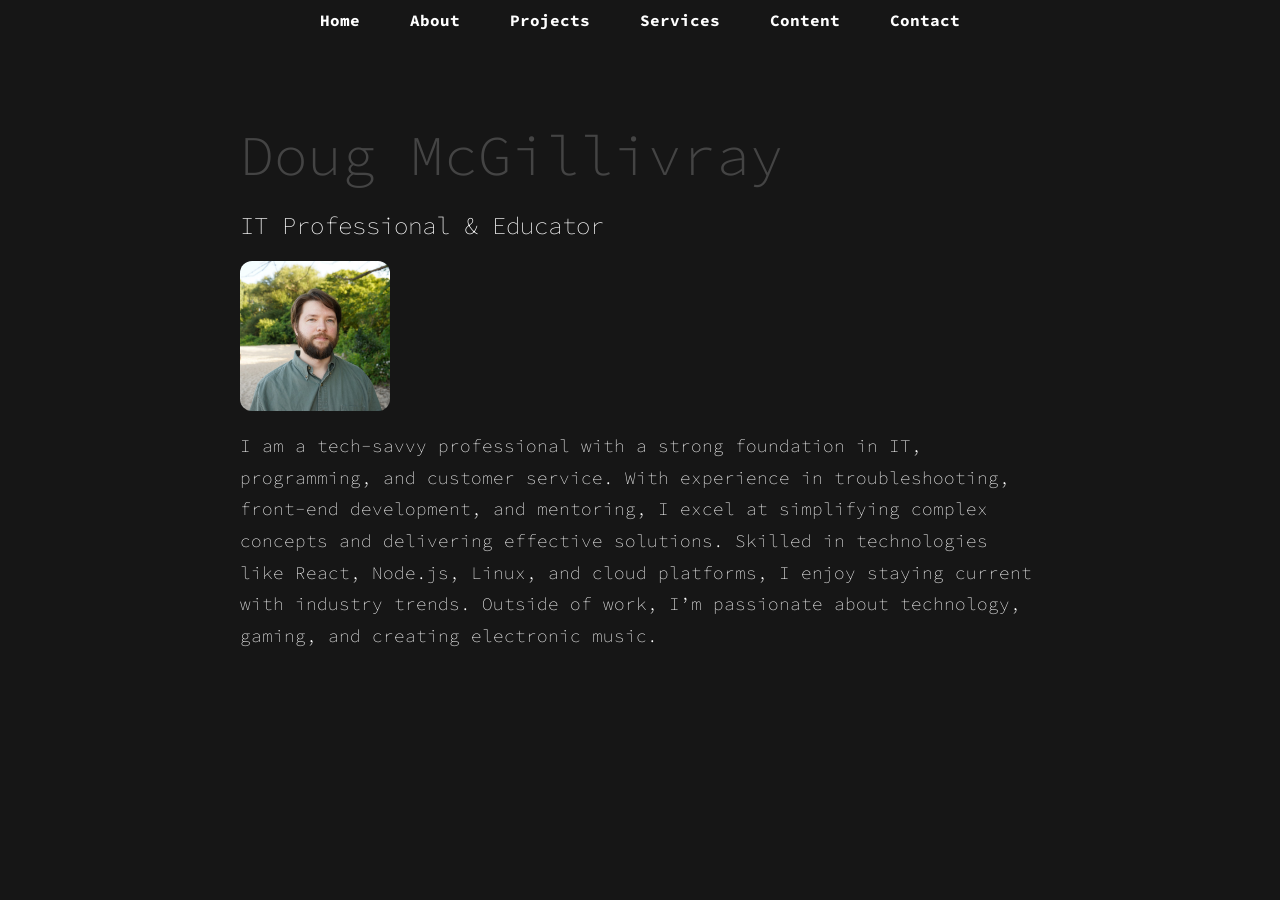
==== index.html @ 5a311fc6 "added professional title on homepage" ====
<!DOCTYPE html>
<html lang="en">

<head>
    <meta charset="UTF-8">
    <meta name="viewport" content="width=device-width, initial-scale=1.0">
    <title>Doug McGillivray</title>
    <link rel="stylesheet" href="style.css">
    <link rel="preconnect" href="https://fonts.googleapis.com">
    <link rel="preconnect" href="https://fonts.gstatic.com" crossorigin>
    <link href="https://fonts.googleapis.com/css2?family=Source+Code+Pro:ital,wght@0,200..900;1,200..900&display=swap"
        rel="stylesheet">
</head>

<body>
    <header>
        <nav>
            <ul>
                <li><a href="#" onclick="navigateTo('home')">Home</a></li>
                <li><a href="#" onclick="navigateTo('about')">About</a></li>
                <li><a href="#" onclick="navigateTo('projects')">Projects</a></li>
                <li><a href="#" onclick="navigateTo('services')">Services</a></li>
                <li><a href="#" onclick="navigateTo('content')">Content</a></li>
                <li><a href="#" onclick="navigateTo('contact')">Contact</a></li>
            </ul>
        </nav>
    </header>
    <main id="content">
        <h1>Doug McGillivray</h1>
        <h2>IT Professional & Educator</h2>
        <img src="/assets/profile_photo.JPG" alt="Portrait photo of Doug McGillivray" />
        <p>I am a tech-savvy professional with a strong foundation in IT, programming, and customer service. With
            experience in troubleshooting, front-end development, and mentoring, I excel at simplifying complex concepts
            and delivering effective solutions. Skilled in technologies like React, Node.js, Linux, and cloud platforms,
            I enjoy staying current with industry trends. Outside of work, I’m passionate about technology, gaming, and
            creating electronic music.</p>
    </main>
    <script src="script.js"></script>
</body>

</html>
---- style.css ----
/* ------- OVERALL ------- */

* {
  font-family: "Source Code Pro", monospace;
}

body {
  margin: 0;
  padding: 0;
  background-color: rgb(22, 22, 22);
  color: white;
}

/* ------- NAVBAR ------- */

header nav {
  /* background-color: #000; */
  padding: 10px 0;
  position: sticky;
  width: 100%;
  top: 0;
  z-index: 1000;
  display: flex;
  justify-content: space-evenly;
  align-items: center;
}

/* Navbar links */
header nav ul {
  list-style: none;
  margin: 0;
  padding: 0;
  display: flex;
  gap: 20px;
}

header nav ul li {
  display: inline;
}

header nav ul li a {
  text-decoration: none;
  color: white;
  font-weight: bold;
  padding: 10px 15px;
  transition: color 0.3s ease;
}

/* Hover effect */
header nav ul li a:hover {
  color: rgb(192, 86, 0);
}

/* ------- MAIN PAGE CONTENT ------- */
main {
  margin: 20px;
  padding: 0 40px;
  max-width: 800px;
  margin-left: auto;
  margin-right: auto;
  margin-top: 80px;
}

/* Headings styling */
main h1 {
  font-size: 3.5em;
  font-weight: 300;
  margin-top: 0;
  color: #444;
  margin-bottom: 20px;
}

main h2 {
  font-weight: 200;
}

/* Image styling */
main img {
  display: block;
  width: 150px;
  height: auto;
  border-radius: 12px;
  margin-bottom: 20px;
}

/* Paragraph styling */
main p {
  line-height: 1.8;
  font-size: 1.1em;
  margin-bottom: 20px;
  font-weight: 200;
}

/* Remove default styles for email links */
a[href^="mailto:"] {
  text-decoration: none;
  color: inherit;
}

/* Add hover effect for email link */
a[href^="mailto:"]:hover {
  color: rgb(192, 86, 0);
  text-decoration: underline;
}

.services-list li {
  margin-bottom: 10px;
}

/* ------- MEDIA QUERIES ------- */

/* For devices with a max-width of 768px (tablets and smaller) */
@media screen and (max-width: 768px) {
  /* Adjust the navbar layout */
  header nav ul {
    flex-direction: column;
    align-items: center;
  }

  header nav ul li {
    margin-bottom: 10px;
  }

  /* Adjust the main content */
  main {
    padding: 0 20px;
    margin-top: 60px;
  }

  /* Adjust the image size */
  main img {
    width: 120px;
  }

  /* Adjust the heading font size */
  main h1 {
    font-size: 2.5em;
  }

  /* Adjust the paragraph font size */
  main p {
    font-size: 1em;
  }
}

/* For devices with a max-width of 480px (small phones) */
@media screen and (max-width: 480px) {
  /* Further reduce the navbar item spacing */
  header nav ul li {
    margin-bottom: 5px;
  }

  /* Adjust the main content */
  main {
    padding: 0 10px;
    margin-top: 60px;
  }

  /* Adjust the image size */
  main img {
    width: 100px;
  }

  /* Further reduce heading font size */
  main h1 {
    font-size: 2em;
  }

  /* Further reduce paragraph font size */
  main p {
    font-size: 0.9em;
  }
}
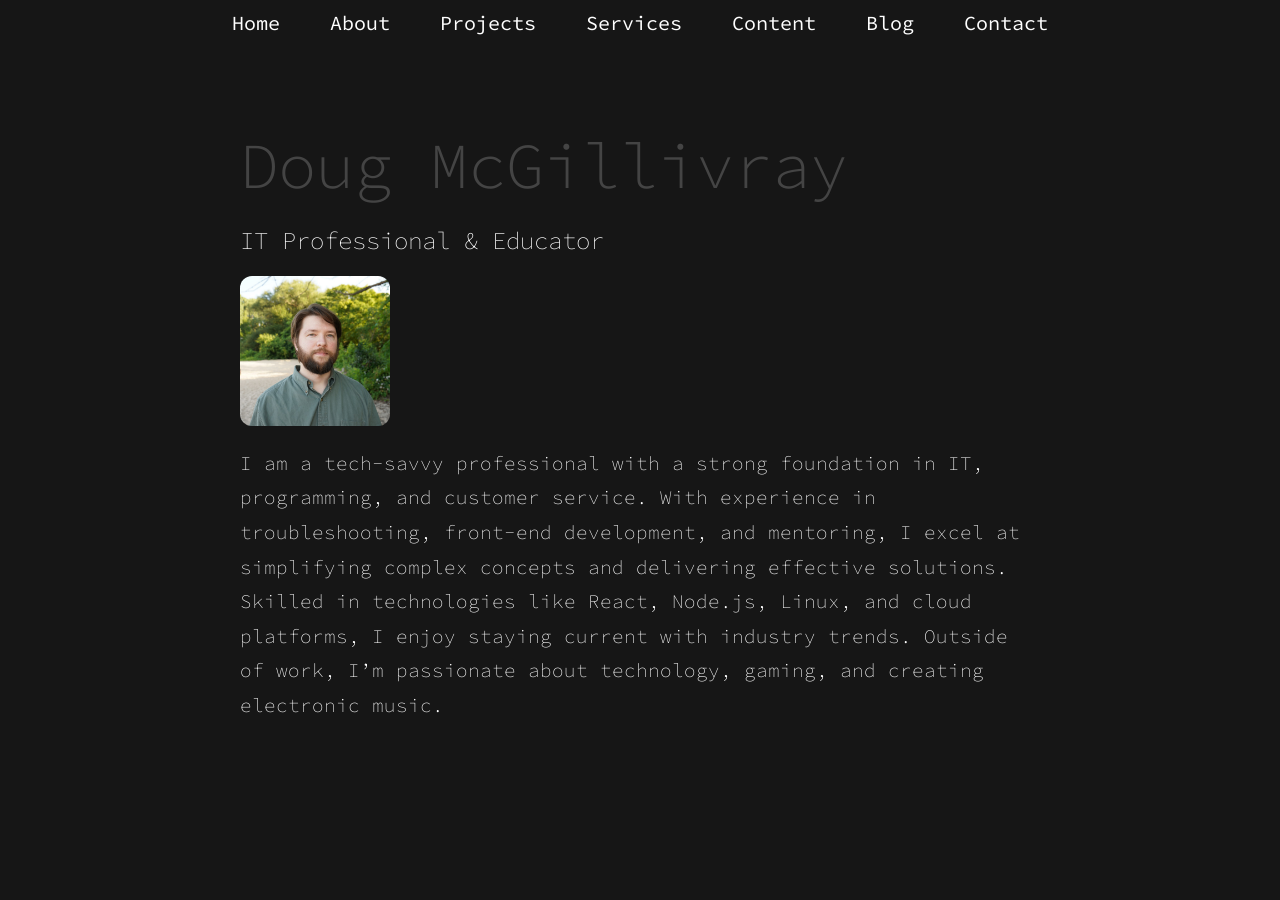
==== commit a04d29b1: "added blog component with proper styling" ====
--- a/index.html
+++ b/index.html
@@ -14,13 +14,17 @@
 
 <body>
     <header>
-        <nav>
+        <button class="toggle-button" id="toggle-button">
+            ☰
+        </button>
+        <nav id="navbar">
             <ul>
                 <li><a href="#" onclick="navigateTo('home')">Home</a></li>
                 <li><a href="#" onclick="navigateTo('about')">About</a></li>
                 <li><a href="#" onclick="navigateTo('projects')">Projects</a></li>
                 <li><a href="#" onclick="navigateTo('services')">Services</a></li>
                 <li><a href="#" onclick="navigateTo('content')">Content</a></li>
+                <li><a href="#" onclick="navigateTo('blog')">Blog</a></li>
                 <li><a href="#" onclick="navigateTo('contact')">Contact</a></li>
             </ul>
         </nav>
--- a/style.css
+++ b/style.css
@@ -12,6 +12,19 @@
 }
 
 /* ------- NAVBAR ------- */
+
+.toggle-button {
+  all: unset; /* Resets all inherited styles */
+  cursor: pointer; /* Makes it clickable */
+  font-size: 24px;
+  padding: 16px;
+  display: none;
+}
+
+.toggle-button:hover {
+  color: rgb(192, 86, 0);
+  transition: color 0.3s ease;
+}
 
 header nav {
   /* background-color: #000; */
@@ -32,6 +45,7 @@
   padding: 0;
   display: flex;
   gap: 20px;
+  font-size: 20px;
 }
 
 header nav ul li {
@@ -41,7 +55,7 @@
 header nav ul li a {
   text-decoration: none;
   color: white;
-  font-weight: bold;
+  font-weight: light;
   padding: 10px 15px;
   transition: color 0.3s ease;
 }
@@ -63,7 +77,7 @@
 
 /* Headings styling */
 main h1 {
-  font-size: 3.5em;
+  font-size: 4rem;
   font-weight: 300;
   margin-top: 0;
   color: #444;
@@ -86,7 +100,7 @@
 /* Paragraph styling */
 main p {
   line-height: 1.8;
-  font-size: 1.1em;
+  font-size: 1.2rem;
   margin-bottom: 20px;
   font-weight: 200;
 }
@@ -105,12 +119,91 @@
 
 .services-list li {
   margin-bottom: 10px;
+  font-size: 1.2rem;
+}
+
+.social-icons {
+  font-size: 2rem;
+}
+
+.social-icons a {
+  color: white;
+  text-decoration: none;
+}
+
+.social-icons a:hover {
+  color: rgb(192, 86, 0);
+  transition: color 0.3s ease;
+  cursor: pointer;
+}
+
+#rss-feed {
+  font-family: Arial, sans-serif;
+  line-height: 1.6;
+}
+
+.rss-item {
+  margin-bottom: 20px;
+  border-bottom: 1px solid #ddd;
+  padding-bottom: 10px;
+}
+
+.rss-item a {
+  color: white;
+  text-decoration: none;
+}
+
+.rss-item a:hover {
+  color: rgb(192, 86, 0);
+  transition: color 0.3s ease;
+  cursor: pointer;
+}
+
+.rss-item img {
+  max-width: 100%;
+  height: auto;
+  margin-top: 10px;
+}
+
+.rss-item p {
+  margin: 5px 0;
+}
+
+.rss-item iframe {
+  width: 100%;
+  max-width: 560px;
+  height: 315px;
+  margin-top: 10px;
+}
+
+#wordpress-link {
+  color:white;
+  text-decoration: none;
+}
+
+#wordpress-link:hover {
+  color: rgb(192, 86, 0);
+  transition: color 0.3s ease;
+  cursor: pointer;
 }
 
 /* ------- MEDIA QUERIES ------- */
 
-/* For devices with a max-width of 768px (tablets and smaller) */
 @media screen and (max-width: 768px) {
+  #navbar {
+    display: none;
+    background-color: #333;
+    color: white;
+    padding: 1rem;
+  }
+
+  #navbar.active {
+    display: block;
+  }
+
+  .toggle-button {
+    display: block;
+  }
   /* Adjust the navbar layout */
   header nav ul {
     flex-direction: column;
@@ -119,12 +212,13 @@
 
   header nav ul li {
     margin-bottom: 10px;
+    font-size: 16px;
   }
 
   /* Adjust the main content */
   main {
     padding: 0 20px;
-    margin-top: 60px;
+    margin-top: 30px;
   }
 
   /* Adjust the image size */
@@ -141,19 +235,41 @@
   main p {
     font-size: 1em;
   }
-}
-
-/* For devices with a max-width of 480px (small phones) */
+
+  .services-list li {
+    font-size: 1em;
+  }
+
+  .social-icons {
+    font-size: 1.3rem;
+  }
+}
+
 @media screen and (max-width: 480px) {
-  /* Further reduce the navbar item spacing */
+  #navbar {
+    display: none;
+    background-color: #333;
+    color: white;
+    padding: 1rem;
+  }
+
+  #navbar.active {
+    display: block;
+  }
+
+  .toggle-button {
+    display: block;
+  }
+
   header nav ul li {
     margin-bottom: 5px;
+    font-size: 16px;
   }
 
   /* Adjust the main content */
   main {
     padding: 0 10px;
-    margin-top: 60px;
+    margin-top: 30px;
   }
 
   /* Adjust the image size */
@@ -170,4 +286,8 @@
   main p {
     font-size: 0.9em;
   }
-}
+
+  .social-icons {
+    font-size: 1.3rem;
+  }
+}
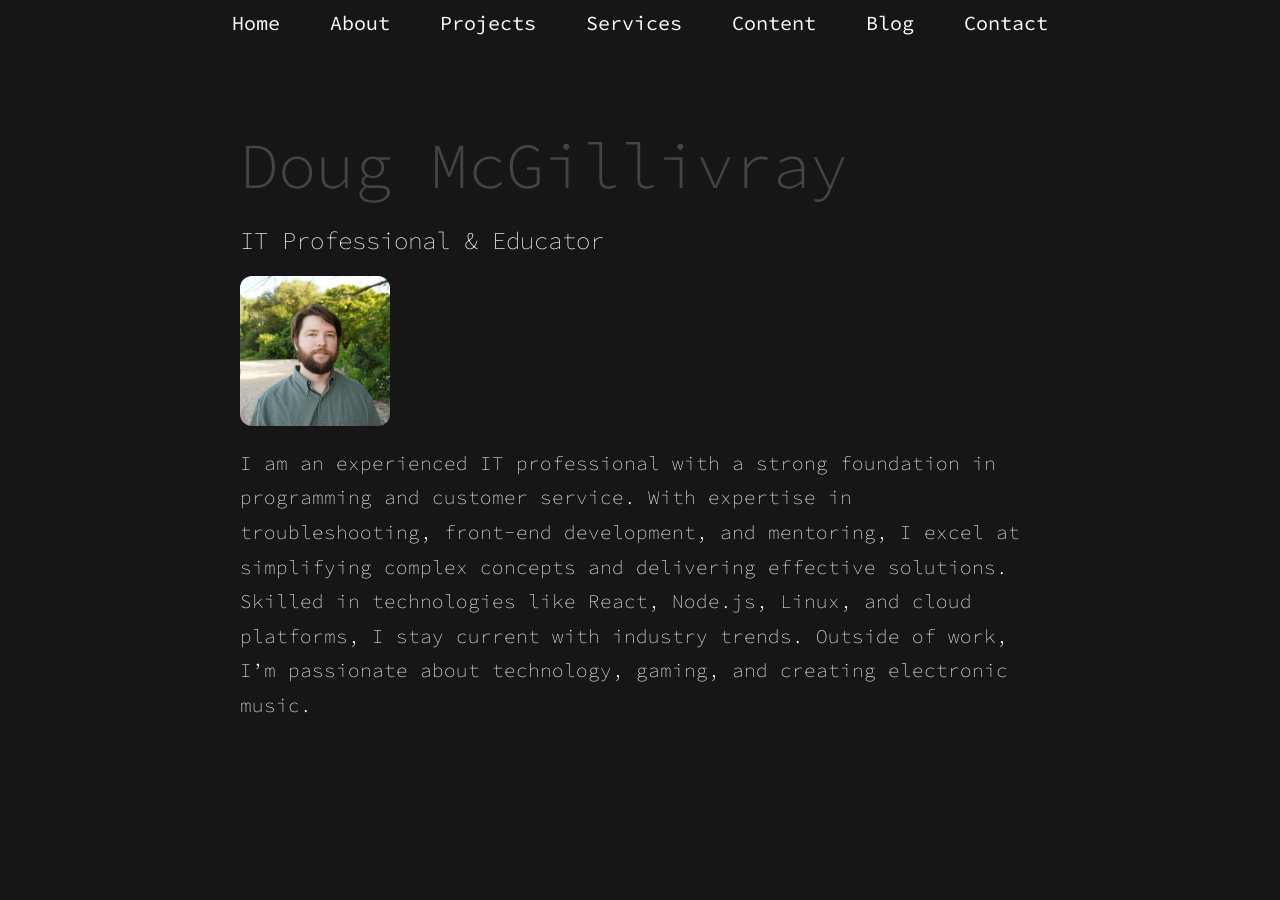
==== commit 3cd38707: "updated contact links and bio" ====
--- a/index.html
+++ b/index.html
@@ -33,11 +33,11 @@
         <h1>Doug McGillivray</h1>
         <h2>IT Professional & Educator</h2>
         <img src="/assets/profile_photo.JPG" alt="Portrait photo of Doug McGillivray" />
-        <p>I am a tech-savvy professional with a strong foundation in IT, programming, and customer service. With
-            experience in troubleshooting, front-end development, and mentoring, I excel at simplifying complex concepts
+        <p>I am an experienced IT professional with a strong foundation in programming and customer service. With
+            expertise in troubleshooting, front-end development, and mentoring, I excel at simplifying complex concepts
             and delivering effective solutions. Skilled in technologies like React, Node.js, Linux, and cloud platforms,
-            I enjoy staying current with industry trends. Outside of work, I’m passionate about technology, gaming, and
-            creating electronic music.</p>
+            I stay current with industry trends. Outside of work, I’m passionate about technology, gaming, and creating
+            electronic music.</p>
     </main>
     <script src="script.js"></script>
 </body>
--- a/style.css
+++ b/style.css
@@ -177,11 +177,22 @@
 }
 
 #wordpress-link {
-  color:white;
+  color: white;
   text-decoration: none;
 }
 
 #wordpress-link:hover {
+  color: rgb(192, 86, 0);
+  transition: color 0.3s ease;
+  cursor: pointer;
+}
+
+#youtube-link {
+  color: white;
+  text-decoration: none;
+}
+
+#youtube-link:hover {
   color: rgb(192, 86, 0);
   transition: color 0.3s ease;
   cursor: pointer;
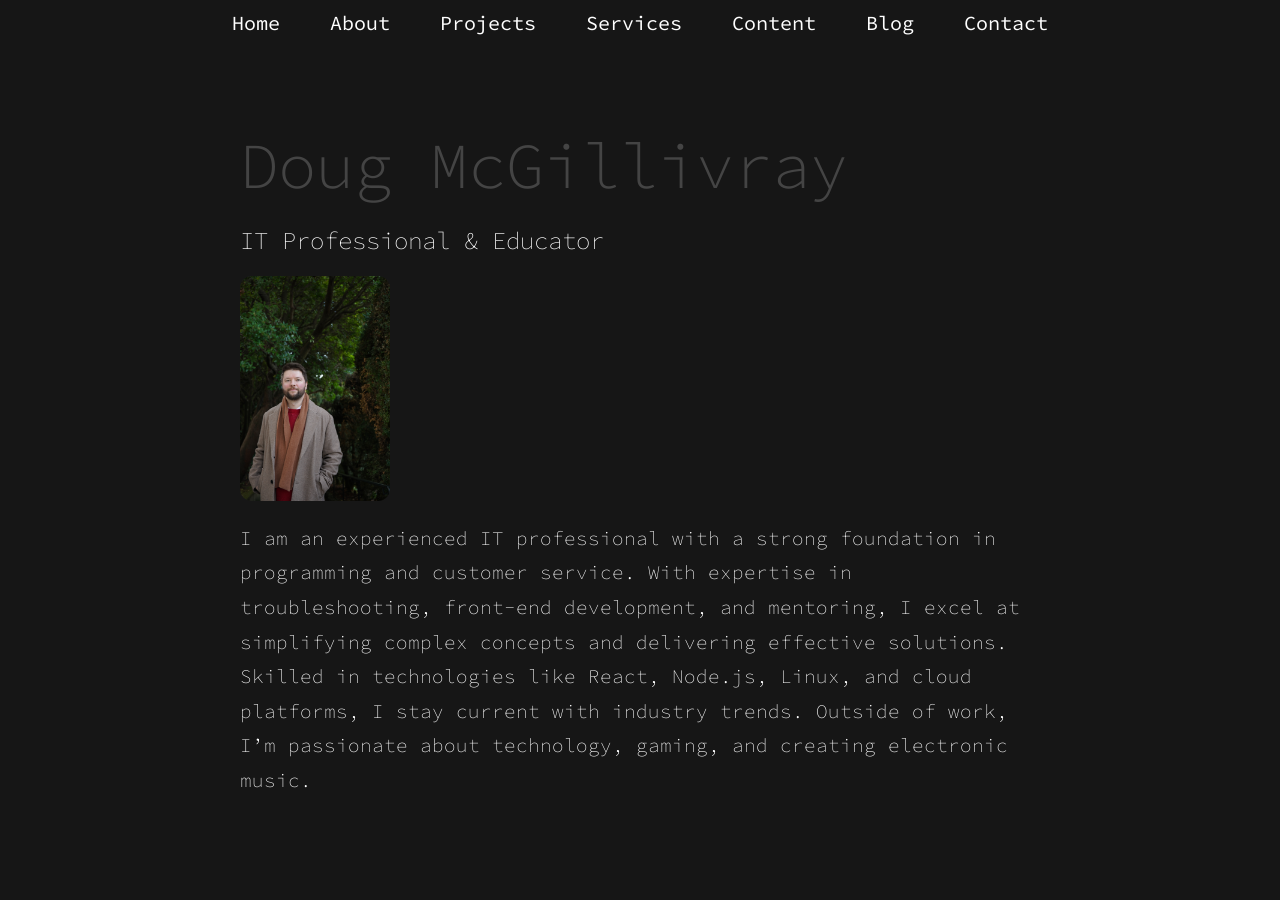
==== commit 8056940f: "added new profile pic" ====
--- a/index.html
+++ b/index.html
@@ -32,7 +32,7 @@
     <main id="content">
         <h1>Doug McGillivray</h1>
         <h2>IT Professional & Educator</h2>
-        <img src="/assets/profile_photo.JPG" alt="Portrait photo of Doug McGillivray" />
+        <img src="/assets/profile_photo2.JPG" alt="Portrait photo of Doug McGillivray" />
         <p>I am an experienced IT professional with a strong foundation in programming and customer service. With
             expertise in troubleshooting, front-end development, and mentoring, I excel at simplifying complex concepts
             and delivering effective solutions. Skilled in technologies like React, Node.js, Linux, and cloud platforms,
--- a/style.css
+++ b/style.css
@@ -117,6 +117,18 @@
   text-decoration: underline;
 }
 
+/* Remove default styles for resume links */
+#resume-link {
+  text-decoration: none;
+  color: inherit;
+}
+
+/* Add hover effect for resume download link */
+#resume-link:hover {
+  color: rgb(192, 86, 0);
+  text-decoration: underline;
+}
+
 .services-list li {
   margin-bottom: 10px;
   font-size: 1.2rem;
@@ -193,6 +205,17 @@
 }
 
 #youtube-link:hover {
+  color: rgb(192, 86, 0);
+  transition: color 0.3s ease;
+  cursor: pointer;
+}
+#obsidian-link {
+  color: white;
+  text-decoration: none;
+  background-color: rgba(163, 156, 156, 0.315); /* or a light tint */
+}
+
+#obsidian-link:hover {
   color: rgb(192, 86, 0);
   transition: color 0.3s ease;
   cursor: pointer;
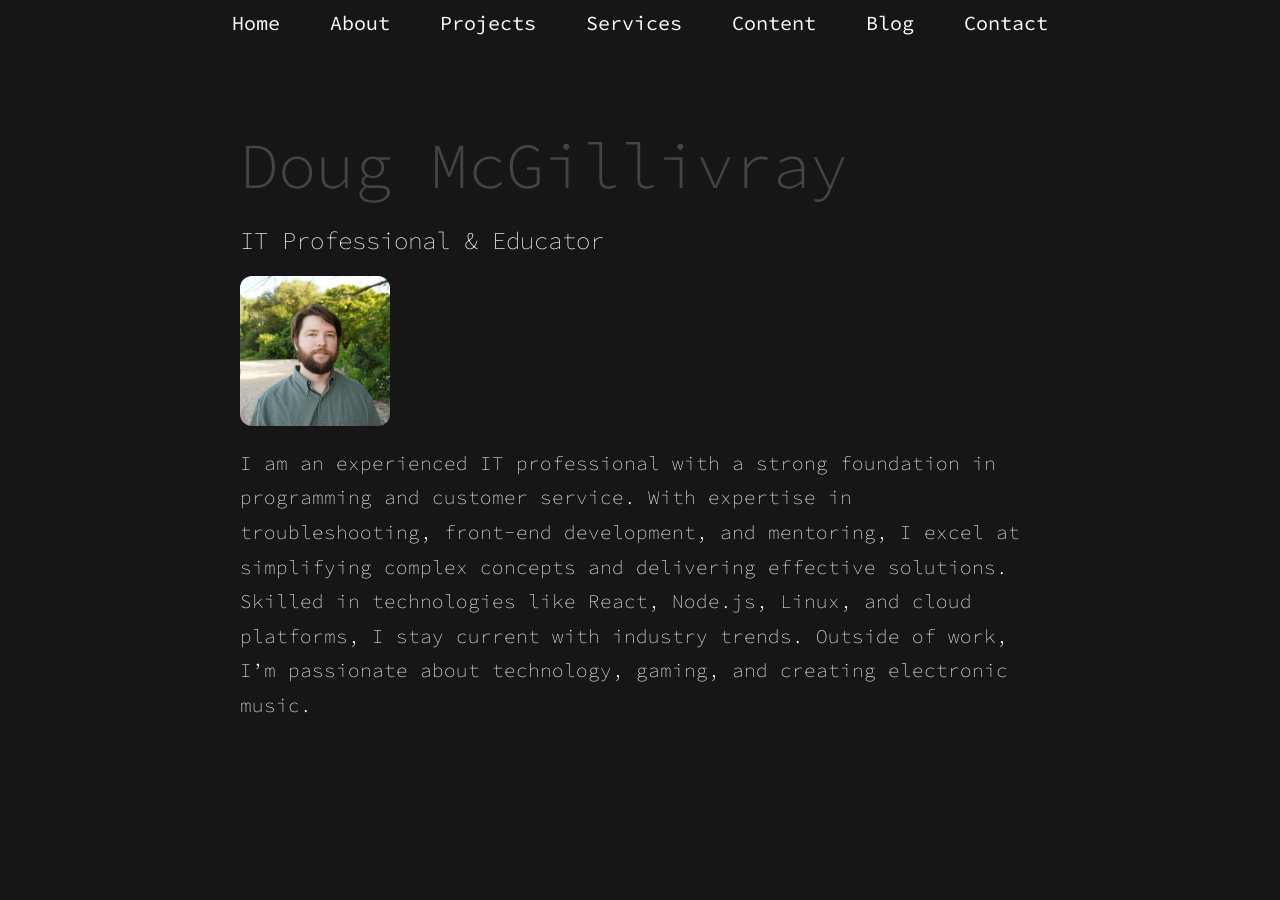
==== commit b3a0fa06: "changed profile pic" ====
--- a/index.html
+++ b/index.html
@@ -32,7 +32,7 @@
     <main id="content">
         <h1>Doug McGillivray</h1>
         <h2>IT Professional & Educator</h2>
-        <img src="/assets/profile_photo2.JPG" alt="Portrait photo of Doug McGillivray" />
+        <img src="/assets/profile_photo1.JPG" alt="Portrait photo of Doug McGillivray" />
         <p>I am an experienced IT professional with a strong foundation in programming and customer service. With
             expertise in troubleshooting, front-end development, and mentoring, I excel at simplifying complex concepts
             and delivering effective solutions. Skilled in technologies like React, Node.js, Linux, and cloud platforms,
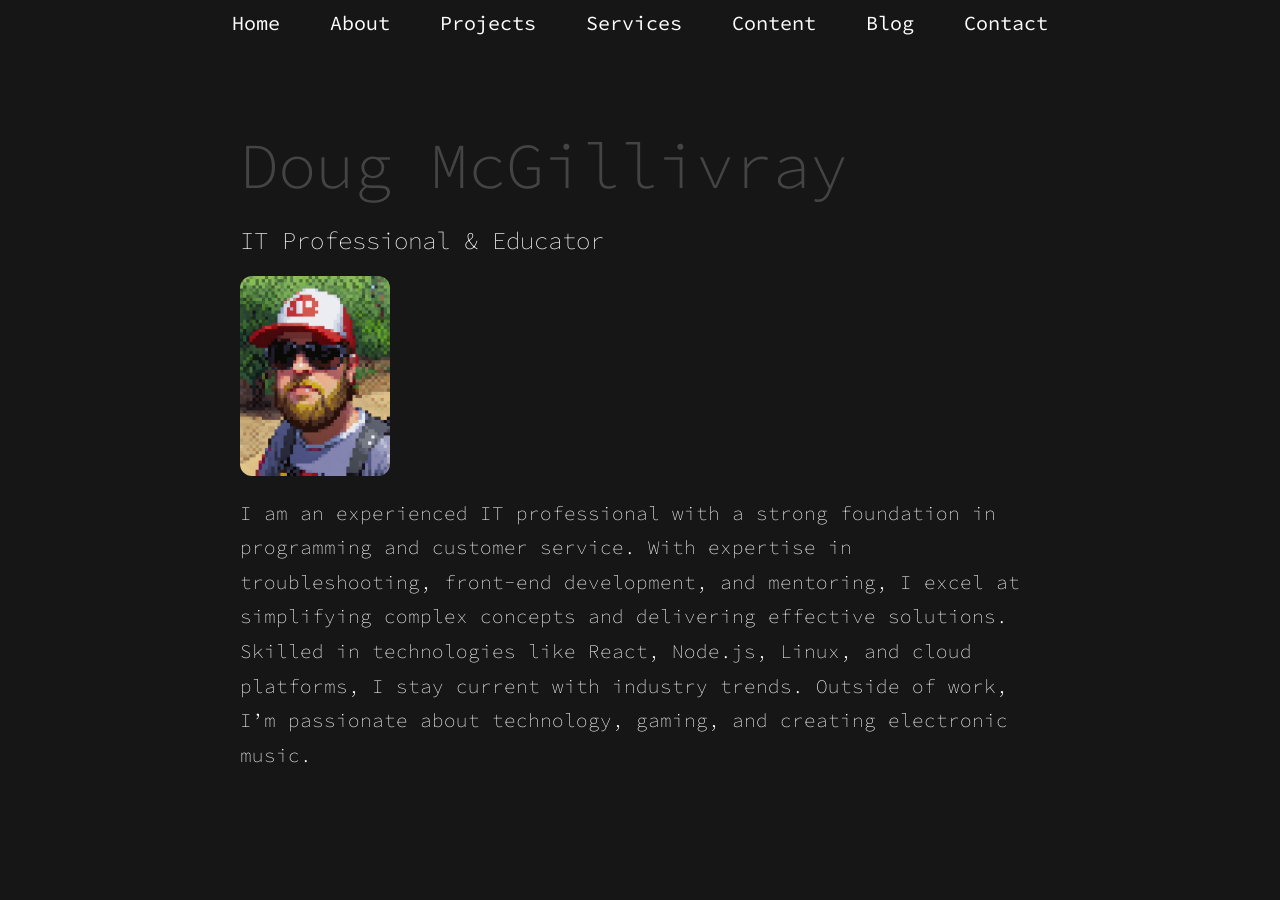
==== commit c646027e: "updated index" ====
--- a/index.html
+++ b/index.html
@@ -32,7 +32,7 @@
     <main id="content">
         <h1>Doug McGillivray</h1>
         <h2>IT Professional & Educator</h2>
-        <img src="/assets/profile_photo1.JPG" alt="Portrait photo of Doug McGillivray" />
+        <img src="/assets/profile_photo2.JPG" alt="Portrait photo of Doug McGillivray" />
         <p>I am an experienced IT professional with a strong foundation in programming and customer service. With
             expertise in troubleshooting, front-end development, and mentoring, I excel at simplifying complex concepts
             and delivering effective solutions. Skilled in technologies like React, Node.js, Linux, and cloud platforms,
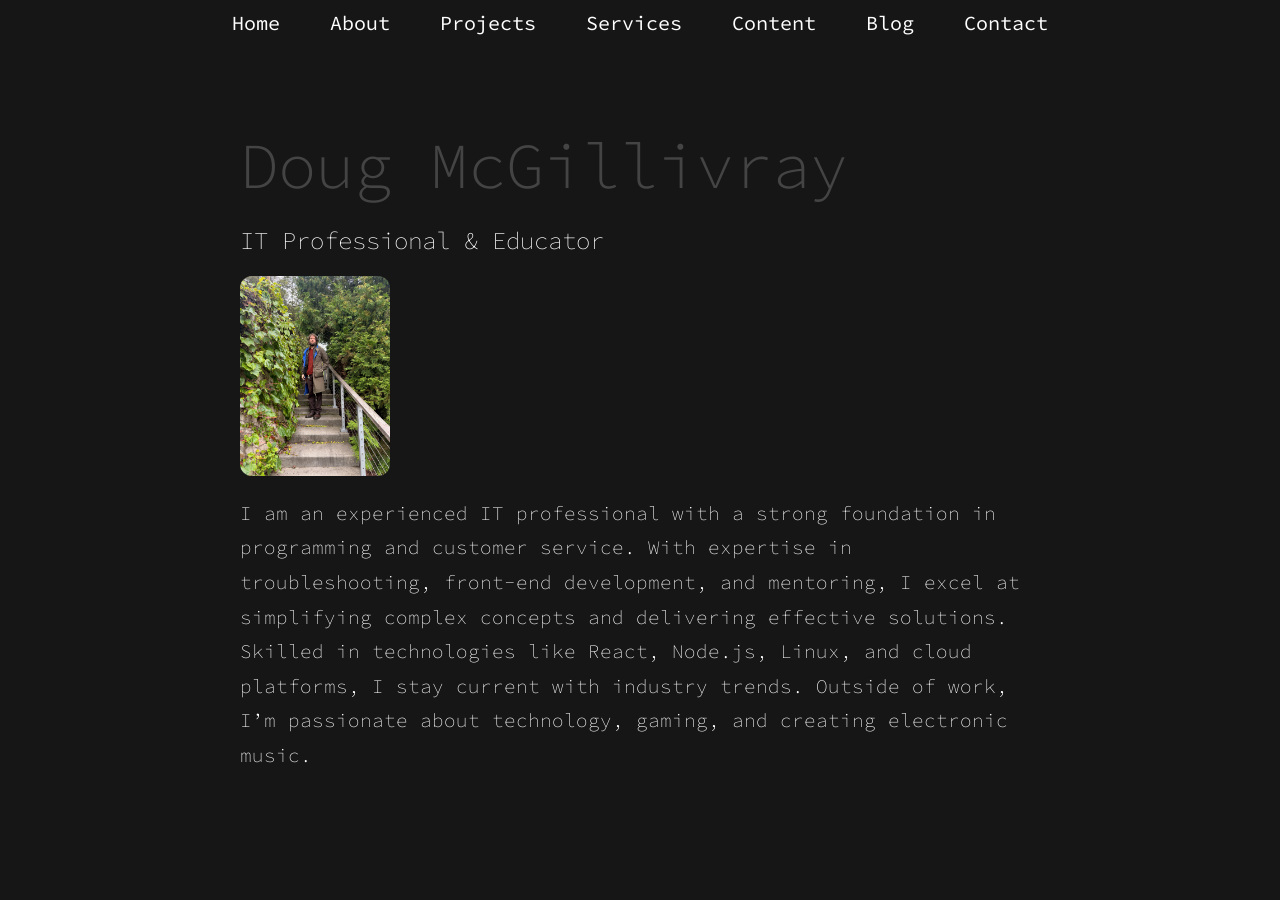
==== commit 74ba41d8: "changed profile pic" ====
--- a/index.html
+++ b/index.html
@@ -32,7 +32,7 @@
     <main id="content">
         <h1>Doug McGillivray</h1>
         <h2>IT Professional & Educator</h2>
-        <img src="/assets/profile_photo2.JPG" alt="Portrait photo of Doug McGillivray" />
+        <img src="/assets/profile_photo3.jpg" alt="Portrait photo of Doug McGillivray" />
         <p>I am an experienced IT professional with a strong foundation in programming and customer service. With
             expertise in troubleshooting, front-end development, and mentoring, I excel at simplifying complex concepts
             and delivering effective solutions. Skilled in technologies like React, Node.js, Linux, and cloud platforms,
